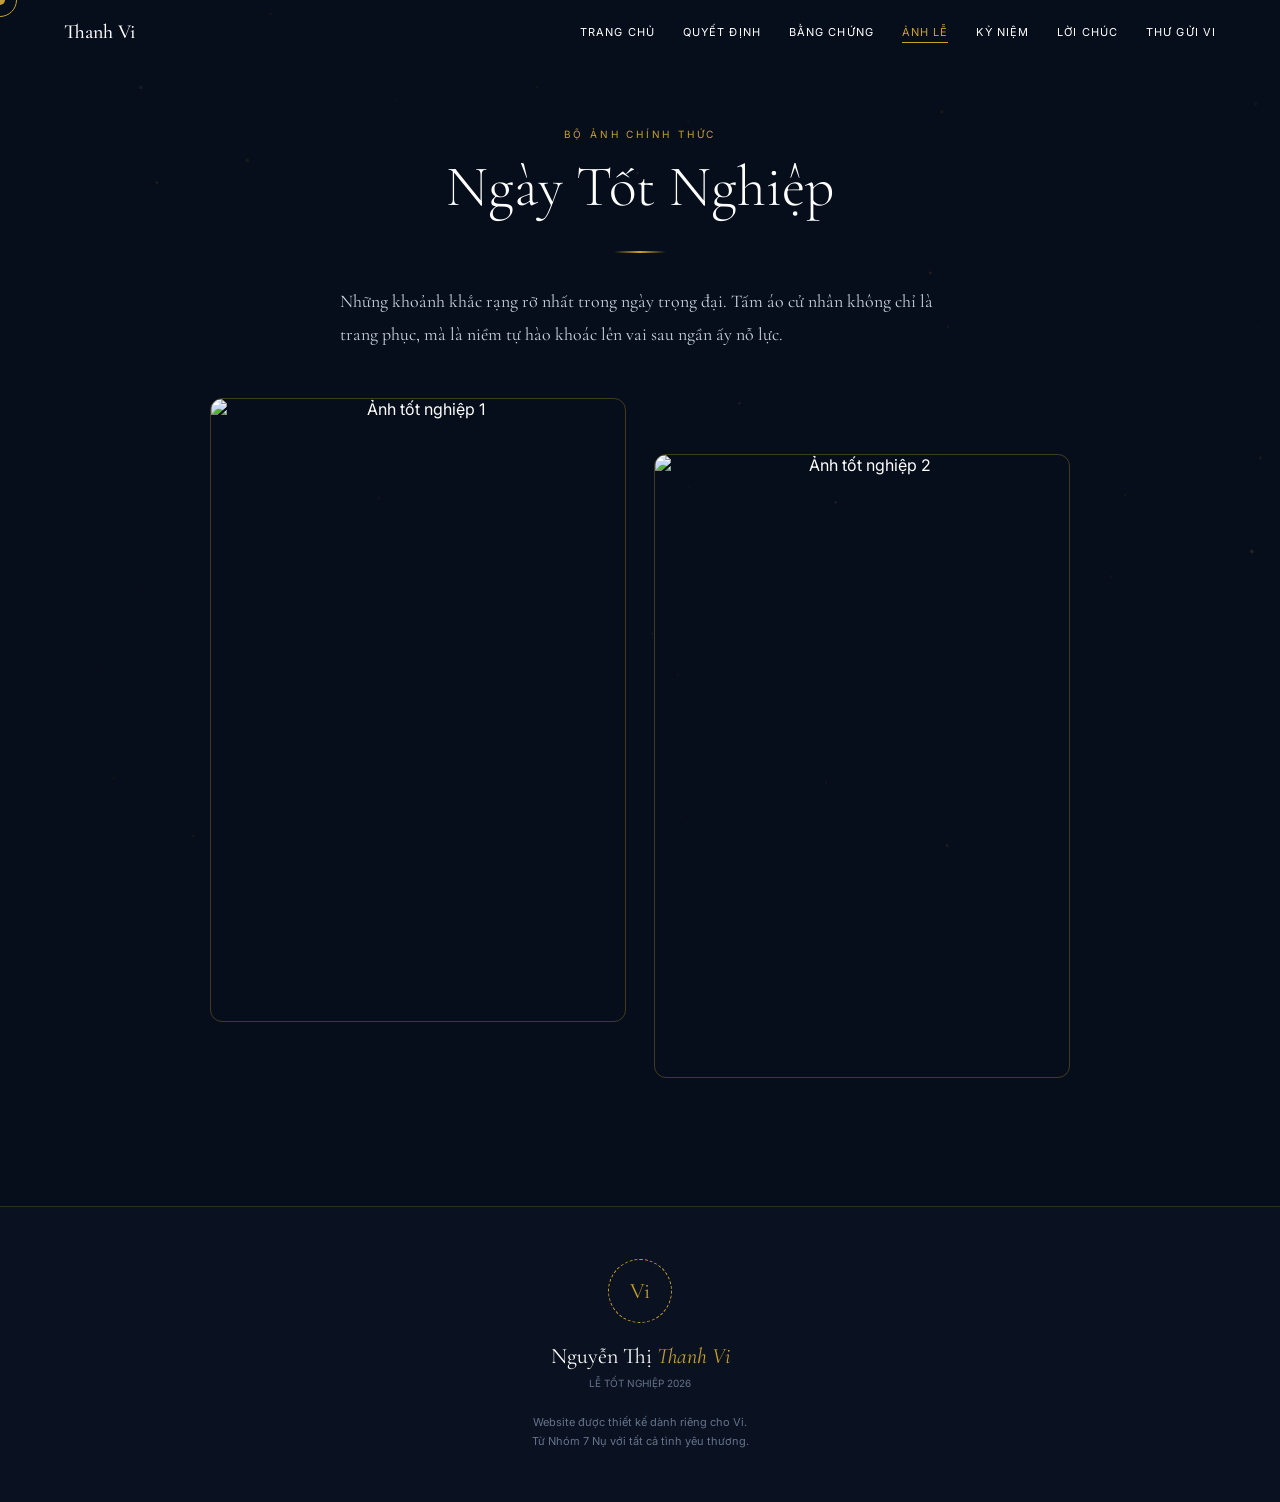
==== anh-tot-nghiep.html @ c7528935 "Initial commit" ====
<!DOCTYPE html>
<html lang="vi">
<head>
  <meta charset="UTF-8" />
  <meta name="viewport" content="width=device-width, initial-scale=1.0" />
  <title>Ảnh Lễ — Chúc Mừng Tốt Nghiệp Vi 2026</title>
  <link rel="preconnect" href="https://fonts.googleapis.com">
  <link rel="preconnect" href="https://fonts.gstatic.com" crossorigin>
  <link href="https://fonts.googleapis.com/css2?family=Cormorant+Garamond:ital,wght@0,300;0,400;0,500;0,600;0,700;1,300;1,400;1,500;1,600;1,700&family=Inter:wght@300;400;500;600&display=swap" rel="stylesheet">
  <link rel="stylesheet" href="css/style.css" />
</head>
<body>
  <div id="cursor"></div>
  <div id="cursor-ring"></div>
  <canvas id="particles-canvas"></canvas>
  <div id="scroll-bar"></div>

  <nav id="navbar">
    <a href="index.html" class="nav-brand">Thanh Vi</a>
    <div class="nav-links">
      <a href="index.html" class="nav-a">Trang chủ</a>
      <a href="quyet-dinh.html" class="nav-a">Quyết định</a>
      <a href="can-cu.html" class="nav-a">Bằng chứng</a>
      <a href="anh-tot-nghiep.html" class="nav-a">Ảnh lễ</a>
      <a href="ki-niem.html" class="nav-a">Kỷ niệm</a>
      <a href="loi-chuc.html" class="nav-a">Lời chúc</a>
      <a href="thu-gui.html" class="nav-a">Thư gửi Vi</a>
    </div>
    <div class="nav-toggle">
      <span></span>
      <span></span>
      <span></span>
    </div>
  </nav>

  <section id="anh-tot-nghiep" class="section-pad">
    <div class="container text-center">
      <span class="eyebrow">Bộ ảnh chính thức</span>
      <h1 class="headline">Ngày Tốt Nghiệp</h1>
      <div class="divider divider-c"></div>
      <p class="body-text" style="max-width: 600px; margin: 0 auto 48px;">Những khoảnh khắc rạng rỡ nhất trong ngày trọng đại. Tấm áo cử nhân không chỉ là trang phục, mà là niềm tự hào khoác lên vai sau ngần ấy nỗ lực.</p>
      
      <div class="grad-grid">
        <div class="grad-frame reveal">
          <img src="assets/images/main/grad1.JPG" alt="Ảnh tốt nghiệp 1">
          <div class="grad-cap">
            <span class="grad-cap-name">Nguyễn Thị Thanh Vi</span>
            <span class="grad-cap-year">Cử nhân Luật Kinh tế 2026</span>
          </div>
        </div>
        
        <div class="grad-frame reveal reveal-delay-2">
          <img src="assets/images/main/grad2.JPG" alt="Ảnh tốt nghiệp 2">
          <div class="grad-cap">
            <span class="grad-cap-name">Ngày rực rỡ</span>
            <span class="grad-cap-year">Kỷ niệm đẹp nhất</span>
          </div>
        </div>
      </div>
    </div>
  </section>

  <footer id="footer">
    <div class="footer-seal">Vi</div>
    <div class="footer-name">Nguyễn Thị <em>Thanh Vi</em></div>
    <span class="footer-sub">Lễ Tốt Nghiệp 2026</span>
    <p class="footer-note">Website được thiết kế dành riêng cho Vi.<br>Từ Nhóm 7 Nụ với tất cả tình yêu thương.</p>
  </footer>

  <script src="https://cdnjs.cloudflare.com/ajax/libs/gsap/3.12.5/gsap.min.js"></script>
  <script src="js/main.js"></script>
</body>
</html>
---- css/style.css ----
:root {
  --navy: #0F172A;
  --navy-2: #111827;
  --navy-3: #0a1120;
  --gold: #C9A227;
  --gold-l: #E2BC4A;
  --white: #FFFFFF;
  --gray: #CBD5E1;
  --gray-dim: #64748B;
  --serif: 'Cormorant Garamond', serif;
  --sans: 'Inter', sans-serif;
  --r-sm: 4px;
  --r-md: 12px;
  --r-lg: 24px;
  --ease: cubic-bezier(0.16, 1, 0.3, 1);
  --max: 1140px;
  --pad: clamp(20px, 5vw, 72px);
}

*, *::before, *::after {
  box-sizing: border-box;
  margin: 0;
  padding: 0;
}

html, body {
  overflow-x: hidden;
  -webkit-font-smoothing: antialiased;
  -moz-osx-font-smoothing: grayscale;
  background-color: var(--navy);
  color: var(--white);
  font-family: var(--sans);
}

@media (pointer: fine) {
  html, body {
    cursor: none;
  }
}

::-webkit-scrollbar {
  width: 4px;
}
::-webkit-scrollbar-track {
  background: var(--navy);
}
::-webkit-scrollbar-thumb {
  background: var(--gold);
  border-radius: 2px;
}

#cursor {
  position: fixed;
  top: 0;
  left: 0;
  width: 10px;
  height: 10px;
  background-color: var(--gold);
  border-radius: 50%;
  transform: translate(-50%, -50%);
  pointer-events: none;
  z-index: 100000;
  mix-blend-mode: exclusion;
  transition: opacity 0.3s;
}

#cursor-ring {
  position: fixed;
  top: 0;
  left: 0;
  width: 34px;
  height: 34px;
  border: 1px solid var(--gold);
  border-radius: 50%;
  transform: translate(-50%, -50%);
  pointer-events: none;
  z-index: 99999;
  transition: opacity 0.3s;
}

@media (max-width: 960px) {
  #cursor, #cursor-ring {
    display: none;
  }
  html, body {
    cursor: auto;
  }
}

#particles-canvas {
  position: fixed;
  inset: 0;
  pointer-events: none;
  z-index: 1;
  opacity: 0.45;
  width: 100%;
  height: 100%;
}

#loading {
  position: fixed;
  inset: 0;
  background-color: var(--navy);
  display: flex;
  flex-direction: column;
  justify-content: center;
  align-items: center;
  z-index: 999999;
}

.ld-seal {
  width: 72px;
  height: 72px;
  border-radius: 50%;
  border: 2px dashed var(--gold);
  display: flex;
  justify-content: center;
  align-items: center;
  font-family: var(--serif);
  font-size: 24px;
  color: var(--gold);
  margin-bottom: 30px;
  animation: sealSpin 4s linear infinite;
}

.ld-track {
  width: 200px;
  height: 1px;
  background: rgba(255, 255, 255, 0.1);
  position: relative;
  overflow: hidden;
  margin-bottom: 15px;
}

.ld-fill {
  position: absolute;
  top: 0;
  left: 0;
  height: 100%;
  width: 0%;
  background: linear-gradient(90deg, transparent, var(--gold));
  transition: width 0.2s;
}

.ld-pct {
  font-family: var(--serif);
  color: var(--gray);
  font-size: 14px;
}

@keyframes sealSpin {
  0% { transform: rotate(0deg); }
  100% { transform: rotate(360deg); }
}

#scroll-bar {
  position: fixed;
  top: 0;
  left: 0;
  height: 2px;
  width: 0%;
  background: linear-gradient(90deg, var(--gold-l), var(--gold));
  z-index: 9999;
}

#navbar {
  position: fixed;
  top: 0;
  width: 100%;
  display: flex;
  justify-content: space-between;
  align-items: center;
  padding: 20px var(--pad);
  z-index: 10000;
  transition: background-color 0.4s var(--ease), backdrop-filter 0.4s var(--ease), padding 0.4s var(--ease);
}

#navbar.scrolled {
  background-color: rgba(15, 23, 42, 0.85);
  backdrop-filter: blur(12px);
  padding: 15px var(--pad);
  border-bottom: 1px solid rgba(201, 162, 39, 0.15);
}

.nav-brand {
  font-family: var(--serif);
  font-size: 20px;
  color: var(--white);
  text-decoration: none;
  font-weight: 500;
  position: relative;
  z-index: 10001;
}

.nav-links {
  display: flex;
  gap: 28px;
}

.nav-a {
  font-size: 11px;
  text-transform: uppercase;
  letter-spacing: 0.1em;
  color: var(--white);
  text-decoration: none;
  position: relative;
  transition: color 0.3s;
}

.nav-a:hover, .nav-a.active {
  color: var(--gold);
}

.nav-a::after {
  content: '';
  position: absolute;
  bottom: -4px;
  left: 0;
  width: 0%;
  height: 1px;
  background-color: var(--gold);
  transition: width 0.3s var(--ease);
}

.nav-a:hover::after, .nav-a.active::after {
  width: 100%;
}

.nav-toggle {
  display: none;
  flex-direction: column;
  justify-content: center;
  gap: 6px;
  width: 30px;
  height: 30px;
  cursor: pointer;
  z-index: 10001;
}

.nav-toggle span {
  display: block;
  width: 100%;
  height: 2px;
  background-color: var(--white);
  transition: 0.3s;
}

@media (max-width: 960px) {
  .nav-toggle {
    display: flex;
  }
  .nav-links {
    position: fixed;
    top: 0;
    left: 0;
    width: 100%;
    height: 100vh;
    background-color: var(--navy-2);
    flex-direction: column;
    justify-content: center;
    align-items: center;
    gap: 40px;
    transform: translateY(-100%);
    transition: transform 0.5s var(--ease);
  }
  .nav-links.open {
    transform: translateY(0);
  }
}

.container {
  max-width: var(--max);
  margin: 0 auto;
  padding: 0 var(--pad);
}

.section-pad {
  padding-block: clamp(72px, 10vw, 130px);
}

.eyebrow {
  color: var(--gold);
  text-transform: uppercase;
  font-size: 10px;
  letter-spacing: 0.28em;
  display: block;
  margin-bottom: 16px;
}

.headline {
  font-family: var(--serif);
  font-size: clamp(32px, 4.5vw, 62px);
  font-weight: 300;
  line-height: 1.1;
  margin-bottom: 24px;
}

.body-text {
  font-family: var(--serif);
  font-size: clamp(15px, 1.4vw, 18px);
  color: var(--gray);
  text-align: left;
  line-height: 1.8;
}

.divider {
  width: 52px;
  height: 2px;
  background: linear-gradient(90deg, var(--gold), transparent);
  margin: 32px 0;
}

.divider-c {
  margin: 32px auto;
  background: linear-gradient(90deg, transparent, var(--gold), transparent);
}

.text-center {
  text-align: center;
}

.btn {
  display: inline-flex;
  align-items: center;
  justify-content: center;
  font-size: 11px;
  text-transform: uppercase;
  letter-spacing: 0.18em;
  padding: 16px 32px;
  border-radius: 40px;
  text-decoration: none;
  transition: all 0.3s var(--ease);
  cursor: pointer;
  position: relative;
  z-index: 10;
}

.btn-gold {
  background-color: var(--gold);
  color: var(--navy);
  font-weight: 600;
}

.btn-gold:hover {
  transform: translateY(-3px);
  box-shadow: 0 10px 20px rgba(201, 162, 39, 0.2);
  background-color: var(--gold-l);
}

.btn-outline {
  background-color: transparent;
  color: var(--gold);
  border: 1px solid var(--gold);
}

.btn-outline:hover {
  background-color: rgba(201, 162, 39, 0.1);
}

.glass {
  background: linear-gradient(135deg, rgba(255,255,255,0.03), rgba(255,255,255,0.01));
  border: 1px solid rgba(255,255,255,0.05);
  border-radius: var(--r-lg);
  position: relative;
  overflow: hidden;
  backdrop-filter: blur(10px);
}

.glass::before {
  content: '';
  position: absolute;
  top: 0;
  left: 0;
  width: 100%;
  height: 2px;
  background: linear-gradient(90deg, transparent, var(--gold), transparent);
}

.reveal {
  opacity: 0;
  transform: translateY(36px);
  transition: opacity 0.9s var(--ease), transform 0.9s var(--ease);
}

.reveal.in {
  opacity: 1;
  transform: translateY(0);
}

.reveal-delay-1 { transition-delay: 0.1s; }
.reveal-delay-2 { transition-delay: 0.2s; }
.reveal-delay-3 { transition-delay: 0.3s; }
.reveal-delay-4 { transition-delay: 0.4s; }

/* HERO */
#hero {
  min-height: 100vh;
  display: grid;
  grid-template-columns: 55fr 45fr;
  position: relative;
  overflow: hidden;
  padding-top: 80px;
}

.hero-wm {
  position: absolute;
  bottom: -8%;
  left: -3%;
  font-family: var(--serif);
  font-size: clamp(120px, 15vw, 300px);
  color: var(--gold);
  opacity: 0.025;
  white-space: nowrap;
  z-index: 0;
  font-weight: 700;
  line-height: 1;
  pointer-events: none;
}

.hero-left {
  display: flex;
  flex-direction: column;
  justify-content: center;
  padding: 60px var(--pad);
  position: relative;
  z-index: 2;
}

.hero-tag {
  display: inline-flex;
  align-items: center;
  gap: 10px;
  margin-bottom: 28px;
}

.hero-dot {
  width: 6px;
  height: 6px;
  border-radius: 50%;
  background-color: var(--gold);
  animation: pulse 2s infinite;
}

@keyframes pulse {
  0% { box-shadow: 0 0 0 0 rgba(201, 162, 39, 0.7); }
  70% { box-shadow: 0 0 0 10px rgba(201, 162, 39, 0); }
  100% { box-shadow: 0 0 0 0 rgba(201, 162, 39, 0); }
}

.hero-sub {
  font-size: 10px;
  text-transform: uppercase;
  letter-spacing: 0.3em;
  color: var(--gold);
}

.hero-name {
  font-family: var(--serif);
  font-size: clamp(38px, 6vw, 80px);
  font-weight: 300;
  line-height: 1.05;
  margin-bottom: 16px;
}

.hero-name em {
  font-style: italic;
  color: var(--gold);
}

.hero-degree {
  font-family: var(--serif);
  font-size: clamp(15px, 1.6vw, 20px);
  color: var(--gray);
  margin-bottom: 8px;
}

.hero-class {
  font-size: 10px;
  text-transform: uppercase;
  letter-spacing: 0.25em;
  color: var(--gray-dim);
  margin-bottom: 32px;
}

.hero-badge {
  display: inline-flex;
  align-items: center;
  border: 1px solid rgba(201, 162, 39, 0.3);
  padding: 8px 16px;
  border-radius: 40px;
  font-size: 9px;
  text-transform: uppercase;
  color: var(--gold);
  margin-bottom: 32px;
  align-self: flex-start;
}

.hero-desc {
  font-size: 14px;
  line-height: 1.85;
  color: var(--gray);
  max-width: 460px;
  text-align: left;
  margin-bottom: 40px;
}

.hero-actions {
  display: flex;
  gap: 14px;
  flex-wrap: wrap;
}

.hero-right {
  position: relative;
  overflow: hidden;
  min-height: 440px;
}

.hero-right::before {
  content: '';
  position: absolute;
  inset: 0;
  background: linear-gradient(to right, var(--navy), transparent 20%);
  z-index: 2;
}

.hero-img {
  width: 100%;
  height: 100%;
  object-fit: cover;
  animation: kenBurns 20s linear infinite alternate;
}

@keyframes kenBurns {
  0% { transform: scale(1); }
  100% { transform: scale(1.1); }
}

/* QUYET DINH */
#quyet-dinh {
  background-color: var(--navy-2);
}

.dec-wrap {
  display: flex;
  flex-direction: column;
  align-items: center;
}

.dec-paper {
  max-width: 740px;
  width: 100%;
  padding: clamp(28px, 4.5vw, 60px);
  box-shadow: 0 30px 60px rgba(0,0,0,0.4);
}

.dec-header {
  text-align: center;
  border-bottom: 1px solid rgba(201, 162, 39, 0.12);
  padding-bottom: 32px;
  margin-bottom: 40px;
}

.dec-title {
  font-family: var(--serif);
  font-size: clamp(17px, 2vw, 24px);
  color: var(--white);
  margin-bottom: 10px;
}

.dec-date {
  font-size: 11px;
  color: var(--gray-dim);
  letter-spacing: 0.1em;
}

.dec-subject {
  font-family: var(--serif);
  font-size: 16px;
  font-style: italic;
  color: var(--gray);
  text-align: center;
  line-height: 1.7;
  margin-bottom: 48px;
}

.dec-articles {
  display: flex;
  flex-direction: column;
  gap: 22px;
  margin-bottom: 48px;
}

.dec-art {
  display: grid;
  grid-template-columns: 44px 1fr;
  gap: 16px;
  align-items: start;
}

.dec-num {
  width: 32px;
  height: 32px;
  border-radius: 50%;
  border: 1px solid var(--gold);
  display: flex;
  justify-content: center;
  align-items: center;
  font-family: var(--serif);
  color: var(--gold);
}

.dec-art-title {
  font-family: var(--serif);
  font-size: 17px;
  font-weight: 500;
  color: var(--white);
  margin-bottom: 8px;
}

.dec-art-body {
  font-size: 13px;
  color: var(--gray);
  line-height: 1.75;
  text-align: left;
}

.dec-footer {
  display: flex;
  justify-content: space-between;
  align-items: center;
  border-top: 1px solid rgba(201, 162, 39, 0.2);
  padding-top: 40px;
}

.dec-signer-lbl {
  font-size: 9px;
  text-transform: uppercase;
  color: var(--gray-dim);
  margin-bottom: 8px;
  display: block;
}

.dec-signer-name {
  font-family: var(--serif);
  font-size: 18px;
  font-style: italic;
  color: var(--gold);
}

#stamp-zone {
  position: relative;
  display: flex;
  flex-direction: column;
  align-items: center;
}

#stamp-btn {
  width: 96px;
  height: 96px;
  border-radius: 50%;
  border: 2px solid #ef4444;
  display: flex;
  flex-direction: column;
  justify-content: center;
  align-items: center;
  cursor: pointer;
  transition: all 0.3s;
  background: transparent;
}

#stamp-btn:hover {
  box-shadow: 0 0 20px rgba(239, 68, 68, 0.4);
}

.stamp-word {
  font-family: var(--serif);
  font-size: 13px;
  font-weight: bold;
  text-transform: uppercase;
  color: #ef4444;
}

.stamp-tag {
  font-size: 7.5px;
  text-transform: uppercase;
  color: #ef4444;
  margin-top: 4px;
}

#stamp-ink {
  position: absolute;
  top: 0;
  left: 0;
  width: 100%;
  height: 100%;
  border-radius: 50%;
  background: rgba(239, 68, 68, 0.1);
  display: none; /* JS will change */
}

.stamp-hint {
  font-size: 9px;
  color: #ef4444;
  letter-spacing: 0.1em;
  margin-top: 12px;
  animation: pulse 2s infinite;
}

#approved-overlay {
  position: absolute;
  top: 50%;
  left: 50%;
  transform: translate(-50%, -50%);
  display: flex;
  justify-content: center;
  align-items: center;
  opacity: 0;
  pointer-events: none;
}

#approved-overlay span {
  font-family: var(--serif);
  font-size: 36px;
  font-weight: bold;
  color: #ef4444;
  transform: rotate(-14deg);
  border: 3px solid #ef4444;
  padding: 10px 20px;
  border-radius: 8px;
  background: rgba(255,255,255,0.9);
}

/* CAN CU */
#can-cu {
  background-color: var(--navy);
}

.stats-grid {
  display: grid;
  grid-template-columns: repeat(4, 1fr);
  gap: 20px;
  margin-top: 52px;
}

.stat-card {
  padding: 32px 22px;
  border-radius: var(--r-md);
  border: 1px solid rgba(201, 162, 39, 0.2);
  transition: transform 0.3s var(--ease), box-shadow 0.3s var(--ease);
  text-align: left;
}

.stat-card:hover {
  transform: translateY(-5px);
  box-shadow: 0 10px 30px rgba(0,0,0,0.3);
}

.stat-icon {
  font-size: 26px;
  margin-bottom: 18px;
  display: block;
}

.stat-num {
  font-family: var(--serif);
  font-size: clamp(34px, 4vw, 50px);
  color: var(--gold);
  line-height: 1;
  margin-bottom: 8px;
}

.stat-lbl {
  font-family: var(--serif);
  font-size: 17px;
  color: var(--white);
  margin-bottom: 12px;
}

.stat-desc {
  font-size: 12px;
  color: var(--gray-dim);
  line-height: 1.65;
}

/* ANH TOT NGHIEP */
#anh-tot-nghiep {
  background-color: #070e1b;
}

.grad-grid {
  display: grid;
  grid-template-columns: repeat(2, 1fr);
  gap: 28px;
  max-width: 860px;
  margin: 0 auto;
  align-items: start;
}

.grad-frame {
  position: relative;
  border-radius: var(--r-md);
  overflow: hidden;
  border: 1px solid rgba(201, 162, 39, 0.3);
  aspect-ratio: 2/3;
  transition: transform 0.4s var(--ease), box-shadow 0.4s var(--ease);
}

.grad-frame:hover {
  transform: translateY(-8px);
  box-shadow: 0 20px 40px rgba(0,0,0,0.4);
}

.grad-frame:nth-child(2) {
  margin-top: 56px;
}

.grad-frame img {
  position: absolute;
  inset: 0;
  width: 100%;
  height: 100%;
  object-fit: cover;
  object-position: top center;
}

.grad-cap {
  position: absolute;
  bottom: 0;
  left: 0;
  width: 100%;
  padding: 40px 20px 20px;
  background: linear-gradient(to top, rgba(0,0,0,0.8), transparent);
  opacity: 0;
  transform: translateY(10px);
  transition: all 0.3s var(--ease);
  display: flex;
  flex-direction: column;
  align-items: center;
}

.grad-frame:hover .grad-cap {
  opacity: 1;
  transform: translateY(0);
}

.grad-cap-name {
  font-family: var(--serif);
  font-size: 17px;
  font-style: italic;
  color: var(--white);
  margin-bottom: 4px;
}

.grad-cap-year {
  font-size: 9px;
  text-transform: uppercase;
  color: var(--gold);
  letter-spacing: 0.1em;
}

/* KI NIEM */
#ki-niem {
  background-color: var(--navy-2);
}

.masonry {
  column-count: 4;
  column-gap: 14px;
  margin-top: 48px;
}

.masonry-item {
  break-inside: avoid;
  margin-bottom: 14px;
  border-radius: var(--r-md);
  overflow: hidden;
  cursor: pointer;
  position: relative;
}

.masonry-item img {
  width: 100%;
  display: block;
  background-color: rgba(255,255,255,0.05);
  transition: transform 0.5s var(--ease);
}

.masonry-item:hover img {
  transform: scale(1.05);
}

.masonry-item::after {
  content: '';
  position: absolute;
  inset: 0;
  background: rgba(0,0,0,0.2);
  transition: background 0.3s;
  pointer-events: none;
}

.masonry-item:hover::after {
  background: rgba(0,0,0,0);
}

.exhibit-tag {
  position: absolute;
  top: 7px;
  left: 7px;
  font-size: 8px;
  text-transform: uppercase;
  color: var(--gold);
  background: rgba(0,0,0,0.7);
  padding: 4px 8px;
  border-radius: 4px;
  z-index: 2;
}

/* LOI CHUC */
#loi-chuc {
  background-color: var(--navy-3);
}

.wishes-grid {
  display: grid;
  grid-template-columns: repeat(3, 1fr);
  gap: 24px;
  margin-top: 48px;
}

.wish-card {
  padding: 28px;
  border-radius: var(--r-md);
  border: 1px solid rgba(201, 162, 39, 0.2);
  position: relative;
  text-align: left;
}

.wish-card::before {
  content: '';
  position: absolute;
  top: 0;
  left: 0;
  width: 100%;
  height: 2px;
  background: linear-gradient(90deg, transparent, var(--gold), transparent);
}

.wish-stars {
  color: var(--gold);
  font-size: 13px;
  letter-spacing: 0.1em;
  display: block;
  margin-bottom: 14px;
}

.wish-msg {
  font-family: var(--serif);
  font-size: 15px;
  font-style: italic;
  color: var(--gray);
  line-height: 1.75;
  margin-bottom: 20px;
  text-align: left;
}

.wish-from {
  font-size: 10px;
  font-weight: bold;
  text-transform: uppercase;
  color: var(--gold);
}

.wish-from::before {
  content: '— ';
}

.wish-sheet {
  font-size: 8px;
  text-transform: uppercase;
  color: var(--gray-dim);
  margin-top: 3px;
}

/* THU GUI */
#thu-gui {
  background-color: var(--navy);
}

.letter-wrap {
  max-width: 700px;
  margin: 0 auto;
}

.letter-card {
  padding: clamp(28px, 4.5vw, 56px);
  font-family: var(--serif);
  font-size: clamp(15px, 1.5vw, 18px);
  color: var(--gray);
  line-height: 1.85;
  text-align: left;
  white-space: pre-line;
}

.tw-cursor {
  display: inline-block;
  width: 2px;
  height: 1em;
  background-color: var(--gold);
  vertical-align: middle;
  animation: blink 1s step-end infinite;
  margin-left: 2px;
}

@keyframes blink {
  0%, 100% { opacity: 1; }
  50% { opacity: 0; }
}

.letter-sig {
  text-align: right;
  margin-top: 28px;
}

.letter-sig-name {
  font-family: var(--serif);
  font-size: clamp(26px, 4vw, 44px);
  font-style: italic;
  color: var(--gold);
  display: block;
}

.letter-sig-role {
  font-size: 9px;
  text-transform: uppercase;
  color: var(--gray-dim);
}

/* FOOTER */
#footer {
  background-color: var(--navy-3);
  padding: 52px var(--pad);
  border-top: 1px solid rgba(201, 162, 39, 0.2);
  text-align: center;
}

.footer-seal {
  width: 64px;
  height: 64px;
  border-radius: 50%;
  border: 1px dashed var(--gold);
  display: flex;
  justify-content: center;
  align-items: center;
  font-family: var(--serif);
  font-size: 22px;
  color: var(--gold);
  margin: 0 auto 20px;
}

.footer-name {
  font-family: var(--serif);
  font-size: 22px;
  margin-bottom: 8px;
}

.footer-name em {
  color: var(--gold);
  font-style: italic;
}

.footer-sub {
  font-size: 10px;
  text-transform: uppercase;
  color: var(--gray-dim);
  margin-bottom: 24px;
  display: block;
}

.footer-note {
  font-size: 11px;
  color: var(--gray-dim);
  line-height: 1.7;
}

/* LIGHTBOX */
#lightbox {
  position: fixed;
  inset: 0;
  z-index: 95000;
  background-color: rgba(0,0,0,0.9);
  display: flex;
  justify-content: center;
  align-items: center;
  opacity: 0;
  pointer-events: none;
  transition: opacity 0.3s;
}

#lightbox.open {
  opacity: 1;
  pointer-events: all;
}

#lightbox-img {
  max-width: 92vw;
  max-height: 88vh;
  object-fit: contain;
  border-radius: var(--r-sm);
}

#lightbox-close {
  position: absolute;
  top: 20px;
  right: 20px;
  width: 42px;
  height: 42px;
  border-radius: 50%;
  border: 1px solid var(--white);
  color: var(--white);
  display: flex;
  justify-content: center;
  align-items: center;
  cursor: pointer;
  background: transparent;
  transition: all 0.3s;
  font-size: 24px;
  line-height: 1;
}

#lightbox-close:hover {
  border-color: var(--gold);
  color: var(--gold);
}

/* RESPONSIVE */
@media (max-width: 960px) {
  #hero {
    grid-template-columns: 1fr;
    padding-top: 100px;
  }
  .hero-right {
    height: 44vh;
    min-height: auto;
    order: -1;
  }
  .hero-right::before {
    background: linear-gradient(to bottom, transparent, var(--navy));
  }
  .stats-grid {
    grid-template-columns: 1fr 1fr;
  }
  .grad-grid {
    grid-template-columns: 1fr;
  }
  .grad-frame:nth-child(2) {
    margin-top: 0;
  }
  .masonry {
    column-count: 2;
  }
  .wishes-grid {
    grid-template-columns: 1fr 1fr;
  }
}

@media (max-width: 560px) {
  .stats-grid {
    grid-template-columns: 1fr;
  }
  .masonry {
    column-count: 2;
  }
  .wishes-grid {
    grid-template-columns: 1fr;
  }
}
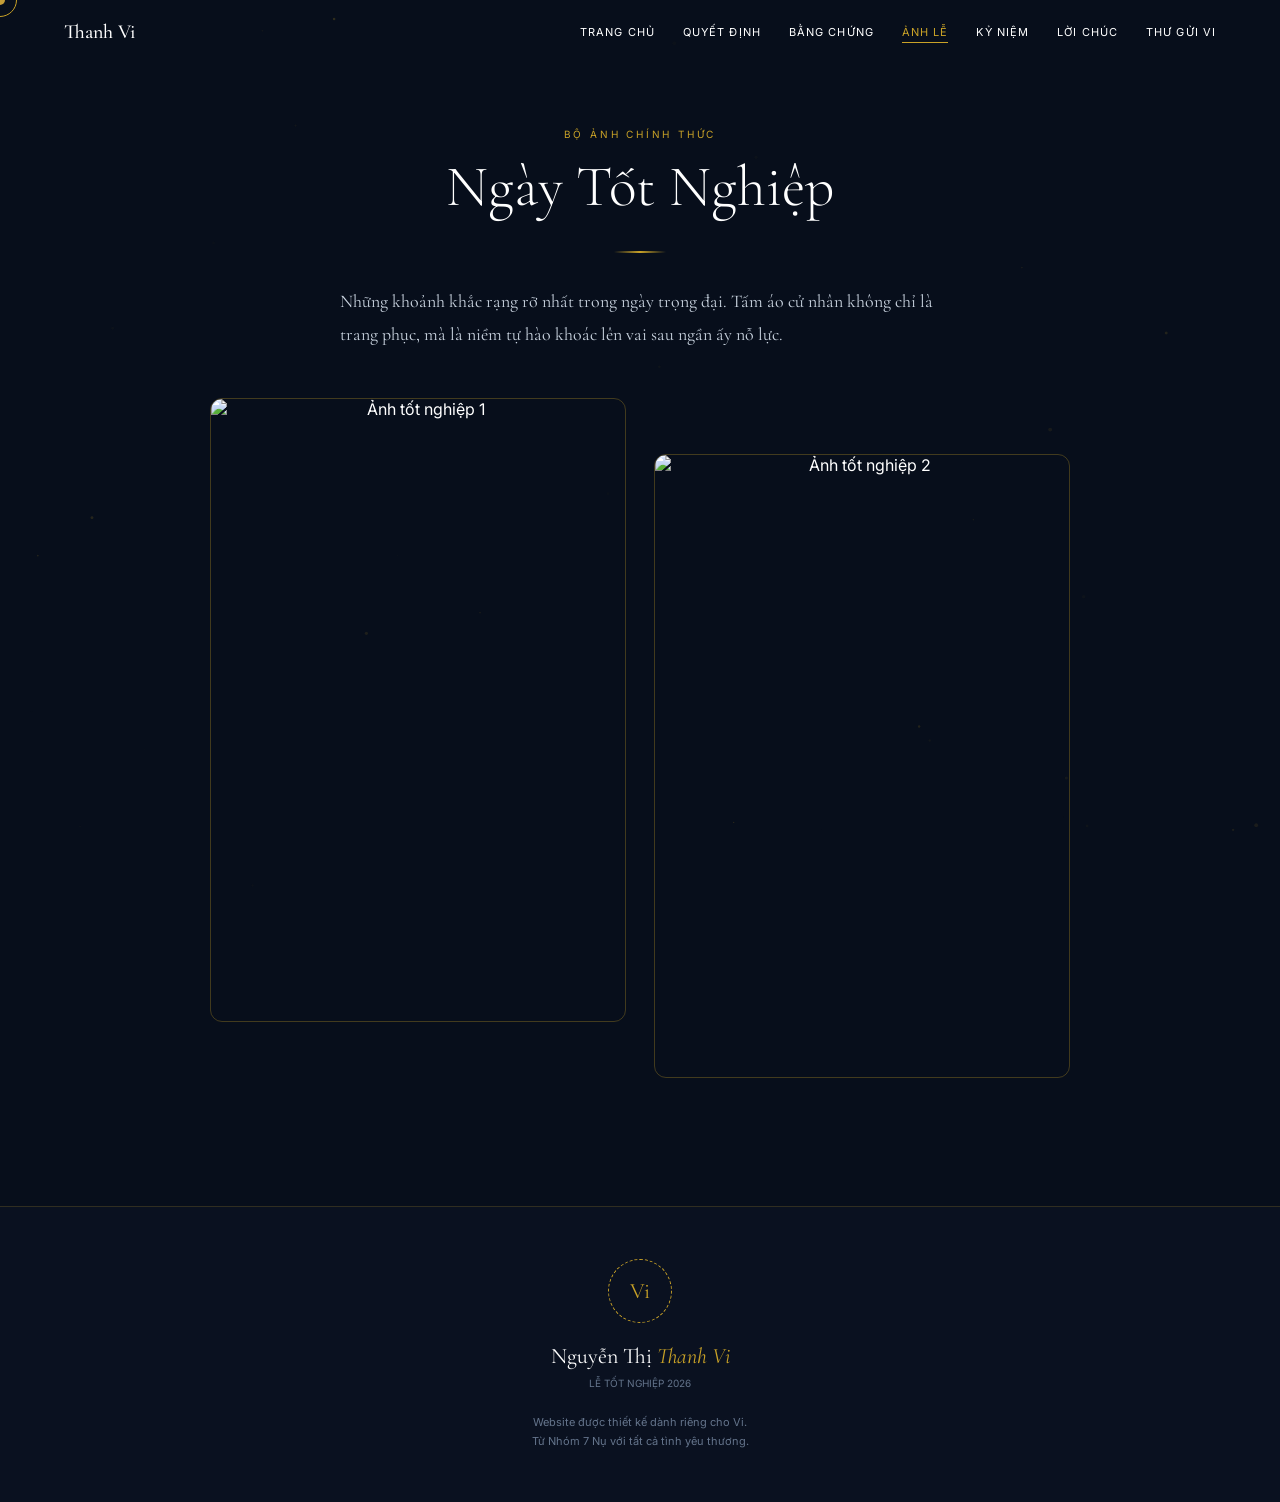
==== commit c7339c77: "Commit v1 Chỉnh sửa ngành" ====
--- a/anh-tot-nghiep.html
+++ b/anh-tot-nghiep.html
@@ -45,7 +45,7 @@
           <img src="assets/images/main/grad1.JPG" alt="Ảnh tốt nghiệp 1">
           <div class="grad-cap">
             <span class="grad-cap-name">Nguyễn Thị Thanh Vi</span>
-            <span class="grad-cap-year">Cử nhân Luật Kinh tế 2026</span>
+            <span class="grad-cap-year">Cử nhân Luật 2026</span>
           </div>
         </div>
         
